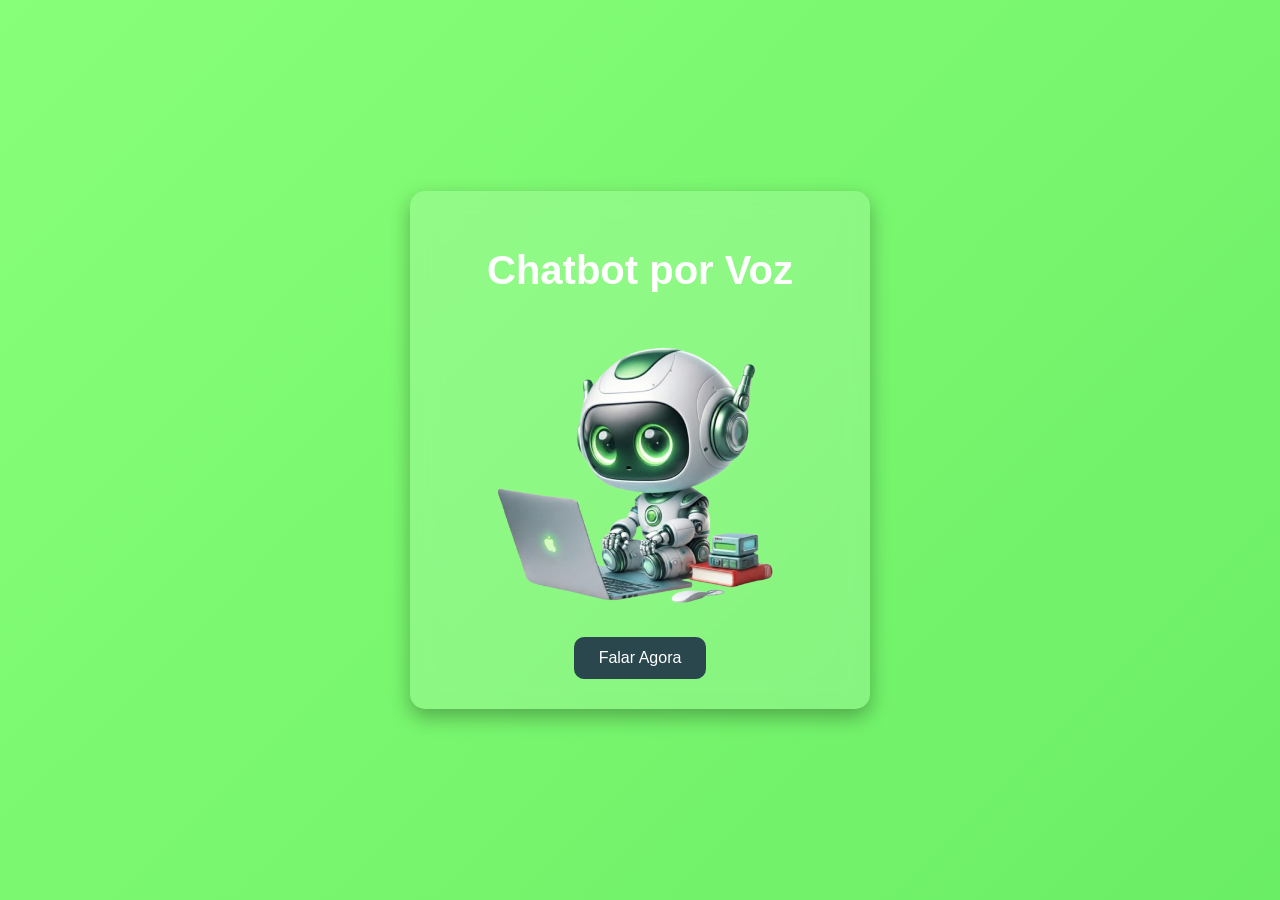
==== trabalhoBarbara-chatbot/index.html @ a7901d58 "Trabalho do chatbot da enfermagem" ====
<!DOCTYPE html>
<html lang="pt-BR">

<head>
    <meta charset="UTF-8">
    <meta name="viewport" content="width=device-width, initial-scale=1.0">
    <title>Chat Bot</title>
    <style>
        body {
            margin: 0;
            padding: 0;
            background: linear-gradient(135deg, rgb(136, 255, 120), #6aee65);
            font-family: Arial, Helvetica, sans-serif;
            display: flex;
            justify-content: center;
            align-items: center;
            height: 100vh;
            color: #fff;
        }


        .primeiro {
            display: flex;
            justify-content: center;
            align-items: center;
            flex-direction: column;
        }

        .imagem {
            margin: 10px;
        }

        .chatbox {
            background: rgba(255, 255, 255, 0.15);
            padding: 30px;
            border-radius: 15px;
            box-shadow: 0 8px 20px rgba(0, 0, 0, 0.3);
            backdrop-filter: blur(12px);
            text-align: center;
            width: 400px;
        }

        .chatbox h1 {
            margin-bottom: 20px;
            font-size: 40px;
            font-weight: bold;
        }

        .chatbox button {
            padding: 12px 25px;
            background: #2b474e;
            border: none;
            border-radius: 10px;
            color: white;
            font-size: 16px;
            cursor: pointer;
            transition: 0.3s;
        }

        .chatbox button:hover {
            background: #38d7ff;
            transform: scale(1.05);
        }
    </style>
</head>

<body>
    <div class="primeiro">
        <div class="chatbox">
            <h1>Chatbot por Voz</h2>
            <img class="imagem" src="robo_renovado.png" width="300" height="auto" alt="">
            <button onclick="ouvir()">Falar Agora</button>
        </div>
    </div>

    <script>
        const pergunta = [
            "criança que nasce antes do tempo",
            "realizado em casa", //parto
            "mínimo de consultas",
            "primeira vacina",
            "período gestacional"
        ];

        const resposta = [
            "Prematuro",
            "Parto domiciliar",
            "No mínimo 6 consultas",
            "BCG e Hepatite B",
            "39 a 40 semanas e 6 dias"
        ];

        function falar(texto) {
            const discurso = new SpeechSynthesisUtterance(texto);
            discurso.lang = "pt-BR";
            discurso.rate = 1;
            window.speechSynthesis.speak(discurso);
        }

        function ouvir() {
            const reconhecer = new webkitSpeechRecognition();
            reconhecer.lang = "pt-BR";
            reconhecer.start();

            reconhecer.onresult = function (event) {
                const textoFalado = event.results[0][0].transcript.toLowerCase();



                for (let i = 0; i < pergunta.length; i++) {
                    if (textoFalado.includes(pergunta[i])) {
                        falar(resposta[i]);
                        return;
                    }
                }

                falar("Desculpe, eu não entendi.");
            };
        }

    </script>
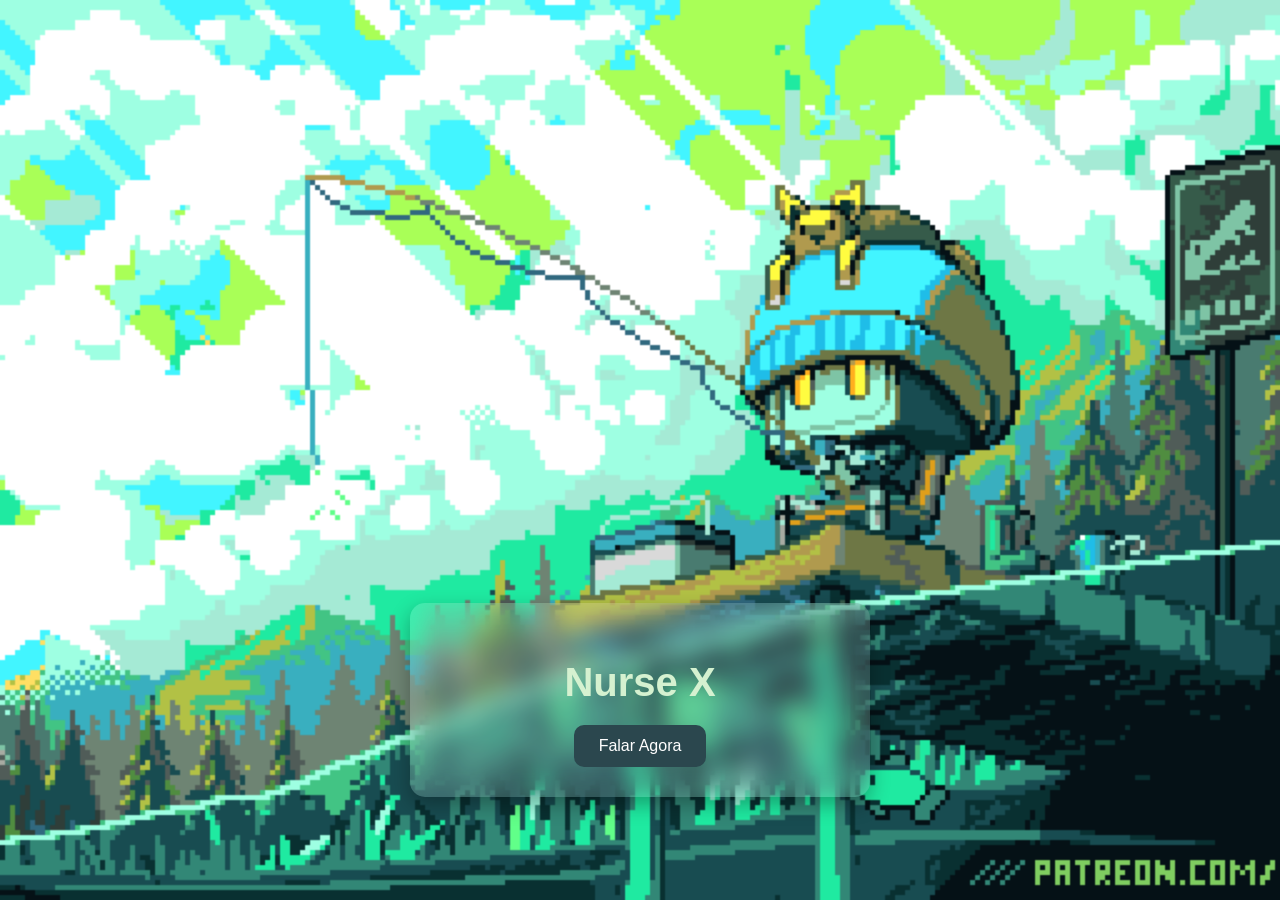
==== commit 46fb7e4a: "Atulização do chatbot Updated chatbot interface and functionality." ====
--- a/trabalhoBarbara-chatbot/index.html
+++ b/trabalhoBarbara-chatbot/index.html
@@ -15,7 +15,11 @@
             justify-content: center;
             align-items: center;
             height: 100vh;
-            color: #fff;
+            color: #d5f1d0;
+            background-image: url("KIROKAZE.gif");
+            background-size: cover;       /* Faz a imagem ocupar toda a tela */
+            background-position: center;  /* Centraliza */
+            background-repeat: no-repeat; /* Evita repetição */
         }
 
 
@@ -38,6 +42,7 @@
             backdrop-filter: blur(12px);
             text-align: center;
             width: 400px;
+            transform: translateY(250px);
         }
 
         .chatbox h1 {
@@ -51,7 +56,7 @@
             background: #2b474e;
             border: none;
             border-radius: 10px;
-            color: white;
+            color: rgb(255, 255, 255);
             font-size: 16px;
             cursor: pointer;
             transition: 0.3s;
@@ -67,8 +72,7 @@
 <body>
     <div class="primeiro">
         <div class="chatbox">
-            <h1>Chatbot por Voz</h2>
-            <img class="imagem" src="robo_renovado.png" width="300" height="auto" alt="">
+            <h1>Nurse X</h2>
             <button onclick="ouvir()">Falar Agora</button>
         </div>
     </div>
